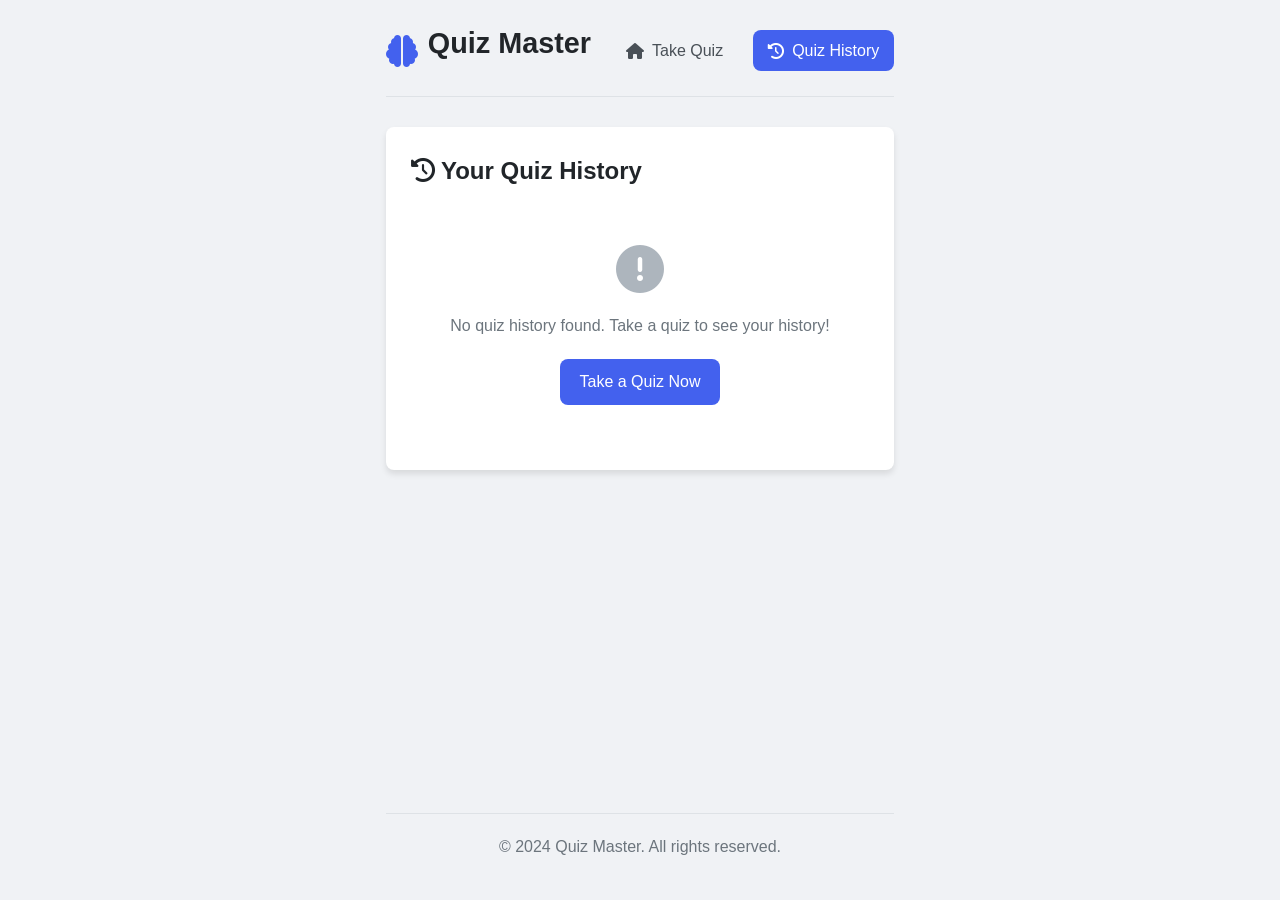
==== history.html @ 197f0b48 "first commit" ====
<!DOCTYPE html>
<html lang="en">
<head>
    <meta charset="UTF-8">
    <meta name="viewport" content="width=device-width, initial-scale=1.0">
    <title>Quiz History - Quiz Master</title>
    <link rel="stylesheet" href="styles.css">
    <link rel="stylesheet" href="https://cdnjs.cloudflare.com/ajax/libs/font-awesome/6.4.0/css/all.min.css">
</head>
<body>
    <div class="container">
        <header>
            <div class="logo">
                <i class="fas fa-brain"></i>
                <h1>Quiz Master</h1>
            </div>
            <nav>
                <a href="index.html"><i class="fas fa-home"></i> Take Quiz</a>
                <a href="history.html" class="active"><i class="fas fa-history"></i> Quiz History</a>
            </nav>
        </header>

        <main>
            <section id="history-section" class="card">
                <h2><i class="fas fa-history"></i> Your Quiz History</h2>
                
                <div id="history-container">
                    <!-- Quiz history will be displayed here -->
                </div>
                
                <div id="no-history" class="hidden">
                    <div class="empty-state">
                        <i class="fas fa-exclamation-circle"></i>
                        <p>No quiz history found. Take a quiz to see your history!</p>
                        <a href="index.html" class="primary-btn">Take a Quiz Now</a>
                    </div>
                </div>
                
                <div id="quiz-details" class="hidden">
                    <div class="quiz-details-header">
                        <button id="back-to-history" class="secondary-btn">
                            <i class="fas fa-arrow-left"></i> Back to History
                        </button>
                        <h3 id="quiz-details-title"></h3>
                        <div id="quiz-details-meta"></div>
                    </div>
                    <div id="quiz-details-content"></div>
                </div>
            </section>
        </main>

        <footer>
            <p>&copy; 2024 Quiz Master. All rights reserved.</p>
        </footer>
    </div>

    <script src="history.js"></script>
</body>
</html>
---- styles.css ----
/* General Styles */
:root {
  --primary-color: #4361ee;
  --primary-dark: #3a56d4;
  --secondary-color: #7209b7;
  --accent-color: #f72585;
  --success-color: #2ecc71;
  --error-color: #e74c3c;
  --warning-color: #f39c12;
  --info-color: #3498db;
  --light-color: #f8f9fa;
  --dark-color: #343a40;
  --gray-100: #f8f9fa;
  --gray-200: #e9ecef;
  --gray-300: #dee2e6;
  --gray-400: #ced4da;
  --gray-500: #adb5bd;
  --gray-600: #6c757d;
  --gray-700: #495057;
  --gray-800: #343a40;
  --gray-900: #212529;
  --border-radius: 8px;
  --box-shadow: 0 4px 6px rgba(0, 0, 0, 0.1);
  --transition: all 0.3s ease;
}

* {
  box-sizing: border-box;
  margin: 0;
  padding: 0;
}

body {
  font-family: "Segoe UI", Tahoma, Geneva, Verdana, sans-serif;
  line-height: 1.6;
  color: var(--gray-800);
  background-color: #f0f2f5;
  min-height: 100vh;
  display: flex;
  flex-direction: column;
}

.container {
  max-width: 1000px;
  margin: 0 auto;
  padding: 20px;
  flex: 1;
  display: flex;
  flex-direction: column;
}

header {
  margin-bottom: 30px;
  display: flex;
  justify-content: space-between;
  align-items: center;
  flex-wrap: wrap;
  gap: 20px;
  padding-bottom: 15px;
  border-bottom: 1px solid var(--gray-300);
}

.logo {
  display: flex;
  align-items: center;
  gap: 10px;
  color: var(--primary-color);
}

.logo i {
  font-size: 2rem;
}

h1,
h2,
h3 {
  color: var(--gray-900);
  margin-bottom: 15px;
}

h1 {
  font-size: 1.8rem;
  font-weight: 700;
}

h2 {
  font-size: 1.5rem;
  font-weight: 600;
}

h3 {
  font-size: 1.2rem;
  font-weight: 600;
}

nav {
  display: flex;
  gap: 15px;
}

nav a {
  text-decoration: none;
  color: var(--gray-700);
  padding: 8px 15px;
  border-radius: var(--border-radius);
  transition: var(--transition);
  display: flex;
  align-items: center;
  gap: 8px;
}

nav a:hover {
  background-color: var(--gray-200);
  color: var(--gray-900);
}

nav a.active {
  background-color: var(--primary-color);
  color: white;
}

main {
  flex: 1;
}

footer {
  margin-top: 40px;
  text-align: center;
  color: var(--gray-600);
  padding: 20px 0;
  border-top: 1px solid var(--gray-300);
}

/* Card Component */
.card {
  background-color: white;
  border-radius: var(--border-radius);
  padding: 25px;
  margin-bottom: 25px;
  box-shadow: var(--box-shadow);
  transition: var(--transition);
}

.card:hover {
  box-shadow: 0 6px 12px rgba(0, 0, 0, 0.1);
}

/* Buttons */
.primary-btn,
.secondary-btn {
  display: inline-flex;
  align-items: center;
  justify-content: center;
  gap: 8px;
  padding: 10px 20px;
  border: none;
  border-radius: var(--border-radius);
  font-size: 1rem;
  font-weight: 500;
  cursor: pointer;
  transition: var(--transition);
  text-decoration: none;
}

.primary-btn {
  background-color: var(--primary-color);
  color: white;
}

.primary-btn:hover {
  background-color: var(--primary-dark);
}

.secondary-btn {
  background-color: var(--gray-200);
  color: var(--gray-800);
}

.secondary-btn:hover {
  background-color: var(--gray-300);
}

.hidden {
  display: none !important;
}

.error-message {
  color: var(--error-color);
  margin-top: 15px;
  padding: 10px;
  background-color: rgba(231, 76, 60, 0.1);
  border-radius: var(--border-radius);
  border-left: 3px solid var(--error-color);
}

/* JSON Input Section */
.input-methods {
  display: flex;
  flex-direction: column;
  gap: 20px;
  margin-bottom: 20px;
}

.file-upload {
  display: flex;
  flex-direction: column;
  gap: 10px;
}

.hidden-file-input {
  display: none;
}

.file-input-button {
  background-color: var(--primary-color);
  color: white;
  padding: 10px 15px;
  border-radius: var(--border-radius);
  cursor: pointer;
  transition: var(--transition);
  display: inline-flex;
  align-items: center;
  gap: 8px;
  font-weight: 500;
  align-self: flex-start;
}

.file-input-button:hover {
  background-color: var(--primary-dark);
}

#file-name {
  color: var(--gray-600);
  font-size: 0.9rem;
  margin-top: 5px;
  display: block;
}

.text-input {
  display: flex;
  flex-direction: column;
  gap: 10px;
}

.file-input-wrapper {
  display: flex;
  align-items: center;
  gap: 10px;
}

.file-input-wrapper input[type="file"] {
  display: none;
}

.file-input-button {
  background-color: var(--gray-200);
  color: var(--gray-800);
  padding: 10px 15px;
  border-radius: var(--border-radius);
  cursor: pointer;
  transition: var(--transition);
  display: flex;
  align-items: center;
  gap: 8px;
}

.file-input-button:hover {
  background-color: var(--gray-300);
}

#file-name {
  color: var(--gray-600);
  font-size: 0.9rem;
}

textarea {
  width: 100%;
  padding: 12px;
  border: 1px solid var(--gray-300);
  border-radius: var(--border-radius);
  resize: vertical;
  font-family: monospace;
  font-size: 0.9rem;
  transition: var(--transition);
}

textarea:focus {
  outline: none;
  border-color: var(--primary-color);
  box-shadow: 0 0 0 2px rgba(67, 97, 238, 0.2);
}

.sample-data {
  margin-bottom: 20px;
}

details {
  background-color: var(--gray-100);
  border-radius: var(--border-radius);
  padding: 10px;
}

summary {
  cursor: pointer;
  font-weight: 500;
  color: var(--gray-700);
  display: flex;
  align-items: center;
  gap: 8px;
}

pre {
  margin-top: 10px;
  padding: 10px;
  background-color: var(--gray-800);
  color: white;
  border-radius: var(--border-radius);
  overflow-x: auto;
  font-size: 0.85rem;
}

/* Quiz Section */
.quiz-header {
  display: flex;
  justify-content: space-between;
  align-items: center;
  margin-bottom: 20px;
  padding-bottom: 15px;
  border-bottom: 1px solid var(--gray-300);
}

.quiz-meta {
  color: var(--gray-600);
  font-size: 0.9rem;
}

.question-card {
  background-color: var(--gray-100);
  border: 1px solid var(--gray-300);
  border-radius: var(--border-radius);
  padding: 20px;
  margin-bottom: 20px;
  transition: var(--transition);
}

.question-card:hover {
  box-shadow: 0 2px 4px rgba(0, 0, 0, 0.05);
}

.question-text {
  font-weight: 600;
  margin-bottom: 15px;
  color: var(--gray-900);
}

.options-list {
  list-style-type: none;
  margin-bottom: 15px;
}

.option-item {
  margin-bottom: 10px;
}

.option-label {
  position: relative;
  padding: 12px 15px;
  border-radius: var(--border-radius);
  background-color: white;
  border: 1px solid var(--gray-300);
  transition: all 0.2s ease;
  display: flex;
  align-items: center;
}

.option-label:hover {
  transform: translateY(-2px);
  box-shadow: 0 4px 8px rgba(0, 0, 0, 0.05);
  border-color: var(--primary-color);
}

.option-input {
  margin-right: 12px;
  margin-top: 3px;
}

.option-input:checked + span {
  font-weight: 500;
}

.explanation {
  margin-top: 15px;
  padding: 15px;
  background-color: #e8f4fd;
  border-radius: var(--border-radius);
  border-left: 4px solid var(--info-color);
  font-size: 0.95rem;
}

.question-card.correct {
  border-color: var(--success-color);
  background-color: rgba(46, 204, 113, 0.05);
}

.question-card.incorrect {
  border-color: var(--error-color);
  background-color: rgba(231, 76, 60, 0.05);
}

.option-label.correct {
  background-color: rgba(46, 204, 113, 0.2);
  border-color: var(--success-color);
}

.option-label.incorrect {
  background-color: rgba(231, 76, 60, 0.2);
  border-color: var(--error-color);
}

.result-icon {
  position: absolute;
  right: 15px;
}

.result-icon.correct {
  color: var(--success-color);
}

.result-icon.incorrect {
  color: var(--error-color);
}

/* Results Section */
#score-summary {
  display: flex;
  flex-direction: column;
  align-items: center;
  gap: 15px;
  margin-bottom: 30px;
}

.score-circle {
  width: 120px;
  height: 120px;
  border-radius: 50%;
  background-color: var(--primary-color);
  color: white;
  display: flex;
  align-items: center;
  justify-content: center;
  font-size: 2.5rem;
  font-weight: 700;
  margin-bottom: 10px;
  box-shadow: 0 4px 8px rgba(67, 97, 238, 0.3);
}

.score-circle span {
  font-size: 1.2rem;
  margin-left: 2px;
}

.results-actions {
  display: flex;
  gap: 15px;
  justify-content: center;
  margin-top: 20px;
}

/* History Page */
.history-item {
  padding: 20px;
  border-bottom: 1px solid var(--gray-300);
  display: flex;
  justify-content: space-between;
  align-items: center;
  transition: var(--transition);
}

.history-item:hover {
  background-color: var(--gray-100);
}

.history-item:last-child {
  border-bottom: none;
}

.history-details {
  flex: 1;
}

.history-category {
  font-weight: 600;
  font-size: 1.1rem;
  color: var(--gray-900);
  margin-bottom: 5px;
}

.history-date {
  color: var(--gray-600);
  font-size: 0.9rem;
}

.history-meta {
  display: flex;
  gap: 15px;
  color: var(--gray-600);
  font-size: 0.9rem;
  margin-top: 5px;
}

.history-category-label {
  background-color: var(--primary-color);
  color: white;
  padding: 2px 8px;
  border-radius: 12px;
  font-size: 0.8rem;
}

.history-score {
  font-weight: 600;
  color: var(--primary-color);
  font-size: 1.2rem;
  display: flex;
  align-items: center;
  gap: 10px;
}

.view-details-btn {
  background-color: var(--gray-200);
  color: var(--gray-800);
  border: none;
  padding: 8px 12px;
  border-radius: var(--border-radius);
  cursor: pointer;
  transition: var(--transition);
  font-size: 0.9rem;
  display: flex;
  align-items: center;
  gap: 5px;
}

.view-details-btn:hover {
  background-color: var(--gray-300);
}

.empty-state {
  text-align: center;
  padding: 40px 20px;
  color: var(--gray-600);
}

.empty-state i {
  font-size: 3rem;
  margin-bottom: 20px;
  color: var(--gray-500);
}

.empty-state p {
  margin-bottom: 20px;
}

/* Quiz Details */
.quiz-details-header {
  display: flex;
  flex-direction: column;
  gap: 15px;
  margin-bottom: 25px;
  padding-bottom: 15px;
  border-bottom: 1px solid var(--gray-300);
}

#quiz-details-title {
  font-size: 1.4rem;
  margin-bottom: 5px;
}

#quiz-details-meta {
  display: flex;
  justify-content: space-between;
  color: var(--gray-600);
  font-size: 0.9rem;
}

#quiz-details-content {
  margin-top: 20px;
}

/* Responsive Design */
@media (min-width: 768px) {
  .input-methods {
    flex-direction: row;
  }

  .file-upload,
  .text-input {
    flex: 1;
  }

  .quiz-details-header {
    flex-direction: row;
    align-items: center;
    justify-content: space-between;
  }

  #quiz-details-meta {
    text-align: right;
  }
}

@media (max-width: 600px) {
  header {
    flex-direction: column;
    align-items: flex-start;
  }

  .results-actions {
    flex-direction: column;
  }

  .history-item {
    flex-direction: column;
    align-items: flex-start;
    gap: 10px;
  }

  .history-score {
    margin-top: 10px;
  }
}

/* Enhanced UI Elements */
.section-header {
  margin-bottom: 20px;
}

.section-description {
  color: var(--gray-600);
  margin-top: -10px;
  margin-bottom: 20px;
}

.form-group {
  margin-bottom: 20px;
}

.form-control {
  width: 100%;
  padding: 12px;
  border: 1px solid var(--gray-300);
  border-radius: var(--border-radius);
  font-size: 1rem;
  transition: var(--transition);
}

.form-control:focus {
  outline: none;
  border-color: var(--primary-color);
  box-shadow: 0 0 0 2px rgba(67, 97, 238, 0.2);
}

.save-attempt-form {
  background-color: var(--gray-100);
  padding: 20px;
  border-radius: var(--border-radius);
  margin: 20px 0;
  border-left: 4px solid var(--primary-color);
}

.quiz-progress {
  margin-bottom: 25px;
}

.progress-bar {
  height: 8px;
  background-color: var(--gray-200);
  border-radius: 4px;
  overflow: hidden;
  margin-bottom: 8px;
}

.progress-fill {
  height: 100%;
  background-color: var(--primary-color);
  width: 0%;
  transition: width 0.3s ease;
}

.progress-text {
  font-size: 0.9rem;
  color: var(--gray-600);
  text-align: right;
}

/* Animations */
.pulse-animation {
  animation: pulse 2s infinite;
}

@keyframes pulse {
  0% {
    box-shadow: 0 0 0 0 rgba(67, 97, 238, 0.4);
  }
  70% {
    box-shadow: 0 0 0 10px rgba(67, 97, 238, 0);
  }
  100% {
    box-shadow: 0 0 0 0 rgba(67, 97, 238, 0);
  }
}

/* Add these styles to the end of the file */
.feedback-message {
  margin-top: 15px;
  padding: 10px;
  border-radius: var(--border-radius);
}

.success-message {
  color: var(--success-color);
  background-color: rgba(46, 204, 113, 0.1);
  border-left: 3px solid var(--success-color);
}

.disabled {
  opacity: 0.6;
  cursor: not-allowed;
}

.disabled:hover {
  background-color: var(--primary-color);
}
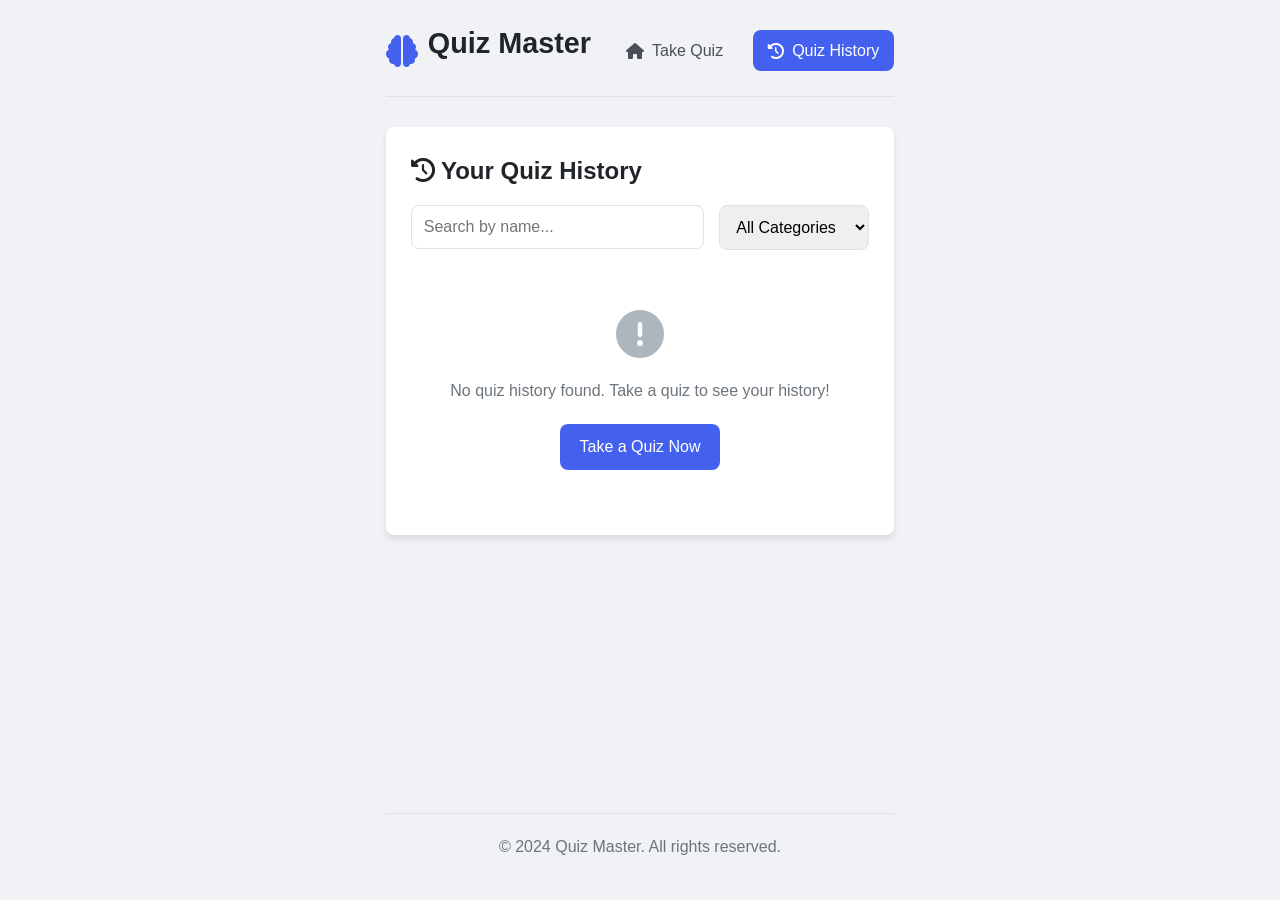
==== commit 1ce339ac: "feat: Delete+pagination+search+filter+responsiveness added" ====
--- a/history.html
+++ b/history.html
@@ -24,8 +24,24 @@
             <section id="history-section" class="card">
                 <h2><i class="fas fa-history"></i> Your Quiz History</h2>
                 
+                <div class="history-controls">
+                    <div class="history-search">
+                        <input type="text" id="search-input" placeholder="Search by name..." class="form-control">
+                    </div>
+                    <div class="history-filter">
+                        <select id="category-filter" class="form-control">
+                            <option value="all">All Categories</option>
+                            <!-- Categories will be added dynamically -->
+                        </select>
+                    </div>
+                </div>
+                
                 <div id="history-container">
                     <!-- Quiz history will be displayed here -->
+                </div>
+                
+                <div id="pagination-controls" class="pagination-controls">
+                    <!-- Pagination controls will be added here -->
                 </div>
                 
                 <div id="no-history" class="hidden">
--- a/styles.css
+++ b/styles.css
@@ -467,6 +467,23 @@
 }
 
 /* History Page */
+.history-controls {
+  display: flex;
+  gap: 15px;
+  margin-bottom: 20px;
+  flex-wrap: wrap;
+}
+
+.history-search {
+  flex: 2;
+  min-width: 200px;
+}
+
+.history-filter {
+  flex: 1;
+  min-width: 150px;
+}
+
 .history-item {
   padding: 20px;
   border-bottom: 1px solid var(--gray-300);
@@ -506,6 +523,7 @@
   color: var(--gray-600);
   font-size: 0.9rem;
   margin-top: 5px;
+  flex-wrap: wrap;
 }
 
 .history-category-label {
@@ -516,31 +534,49 @@
   font-size: 0.8rem;
 }
 
+.history-actions {
+  display: flex;
+  flex-direction: column;
+  align-items: flex-end;
+  gap: 10px;
+}
+
 .history-score {
   font-weight: 600;
   color: var(--primary-color);
   font-size: 1.2rem;
-  display: flex;
-  align-items: center;
-  gap: 10px;
-}
-
-.view-details-btn {
+}
+
+.action-buttons {
+  display: flex;
+  gap: 8px;
+}
+
+.view-details-btn,
+.delete-attempt-btn {
   background-color: var(--gray-200);
   color: var(--gray-800);
   border: none;
-  padding: 8px 12px;
+  padding: 8px;
   border-radius: var(--border-radius);
   cursor: pointer;
   transition: var(--transition);
   font-size: 0.9rem;
   display: flex;
   align-items: center;
-  gap: 5px;
+  justify-content: center;
+  width: 36px;
+  height: 36px;
 }
 
 .view-details-btn:hover {
-  background-color: var(--gray-300);
+  background-color: var(--info-color);
+  color: white;
+}
+
+.delete-attempt-btn:hover {
+  background-color: var(--error-color);
+  color: white;
 }
 
 .empty-state {
@@ -585,46 +621,111 @@
   margin-top: 20px;
 }
 
-/* Responsive Design */
-@media (min-width: 768px) {
-  .input-methods {
-    flex-direction: row;
-  }
-
-  .file-upload,
-  .text-input {
-    flex: 1;
-  }
-
-  .quiz-details-header {
-    flex-direction: row;
-    align-items: center;
-    justify-content: space-between;
-  }
-
-  #quiz-details-meta {
-    text-align: right;
-  }
-}
-
-@media (max-width: 600px) {
-  header {
-    flex-direction: column;
-    align-items: flex-start;
-  }
-
-  .results-actions {
-    flex-direction: column;
-  }
-
-  .history-item {
-    flex-direction: column;
-    align-items: flex-start;
-    gap: 10px;
-  }
-
-  .history-score {
-    margin-top: 10px;
+/* Pagination */
+.pagination-controls {
+  display: flex;
+  justify-content: center;
+  gap: 5px;
+  margin-top: 20px;
+  flex-wrap: wrap;
+}
+
+.pagination-btn {
+  min-width: 36px;
+  height: 36px;
+  border: 1px solid var(--gray-300);
+  background-color: white;
+  border-radius: var(--border-radius);
+  display: flex;
+  align-items: center;
+  justify-content: center;
+  cursor: pointer;
+  transition: var(--transition);
+  font-size: 0.9rem;
+}
+
+.pagination-btn:hover:not(.disabled) {
+  background-color: var(--gray-100);
+  border-color: var(--gray-400);
+}
+
+.pagination-btn.active {
+  background-color: var(--primary-color);
+  color: white;
+  border-color: var(--primary-color);
+}
+
+.pagination-btn.disabled {
+  opacity: 0.5;
+  cursor: not-allowed;
+}
+
+.pagination-ellipsis {
+  display: flex;
+  align-items: center;
+  justify-content: center;
+  min-width: 36px;
+  height: 36px;
+  font-size: 0.9rem;
+  color: var(--gray-600);
+}
+
+/* Toast Notifications */
+.toast {
+  position: fixed;
+  bottom: 20px;
+  right: 20px;
+  padding: 12px 20px;
+  background-color: white;
+  border-radius: var(--border-radius);
+  box-shadow: 0 4px 12px rgba(0, 0, 0, 0.15);
+  display: flex;
+  align-items: center;
+  gap: 10px;
+  z-index: 1000;
+  animation: slideIn 0.3s ease;
+  max-width: 300px;
+}
+
+.success-toast {
+  border-left: 4px solid var(--success-color);
+}
+
+.success-toast i {
+  color: var(--success-color);
+}
+
+.error-toast {
+  border-left: 4px solid var(--error-color);
+}
+
+.error-toast i {
+  color: var(--error-color);
+}
+
+.hide-toast {
+  animation: slideOut 0.3s ease forwards;
+}
+
+@keyframes slideIn {
+  from {
+    transform: translateX(100%);
+    opacity: 0;
+  }
+  to {
+    transform: translateX(0);
+    opacity: 1;
+  }
+}
+
+@keyframes slideOut {
+  from {
+    transform: translateX(0);
+    opacity: 1;
+  }
+  to {
+    transform: translateX(100%);
+    opacity: 0;
   }
 }
 
@@ -729,3 +830,76 @@
 .disabled:hover {
   background-color: var(--primary-color);
 }
+
+.empty-state-note {
+  font-size: 0.9rem;
+  color: var(--gray-600);
+  margin-bottom: 20px;
+}
+
+/* Responsive Design Improvements */
+@media (max-width: 768px) {
+  .history-controls {
+    flex-direction: column;
+  }
+
+  .history-search,
+  .history-filter {
+    width: 100%;
+  }
+
+  .history-item {
+    flex-direction: column;
+    align-items: flex-start;
+  }
+
+  .history-actions {
+    width: 100%;
+    flex-direction: row;
+    justify-content: space-between;
+    align-items: center;
+    margin-top: 15px;
+  }
+
+  .quiz-details-header {
+    flex-direction: column;
+  }
+
+  #quiz-details-meta {
+    flex-direction: column;
+    gap: 5px;
+  }
+
+  .pagination-controls {
+    gap: 3px;
+  }
+
+  .pagination-btn {
+    min-width: 32px;
+    height: 32px;
+    font-size: 0.8rem;
+  }
+}
+
+@media (max-width: 480px) {
+  .action-buttons {
+    position: relative;
+    right: auto;
+  }
+
+  .toast {
+    left: 20px;
+    right: 20px;
+    max-width: none;
+  }
+
+  .pagination-controls {
+    gap: 2px;
+  }
+
+  .pagination-btn {
+    min-width: 28px;
+    height: 28px;
+    font-size: 0.75rem;
+  }
+}
